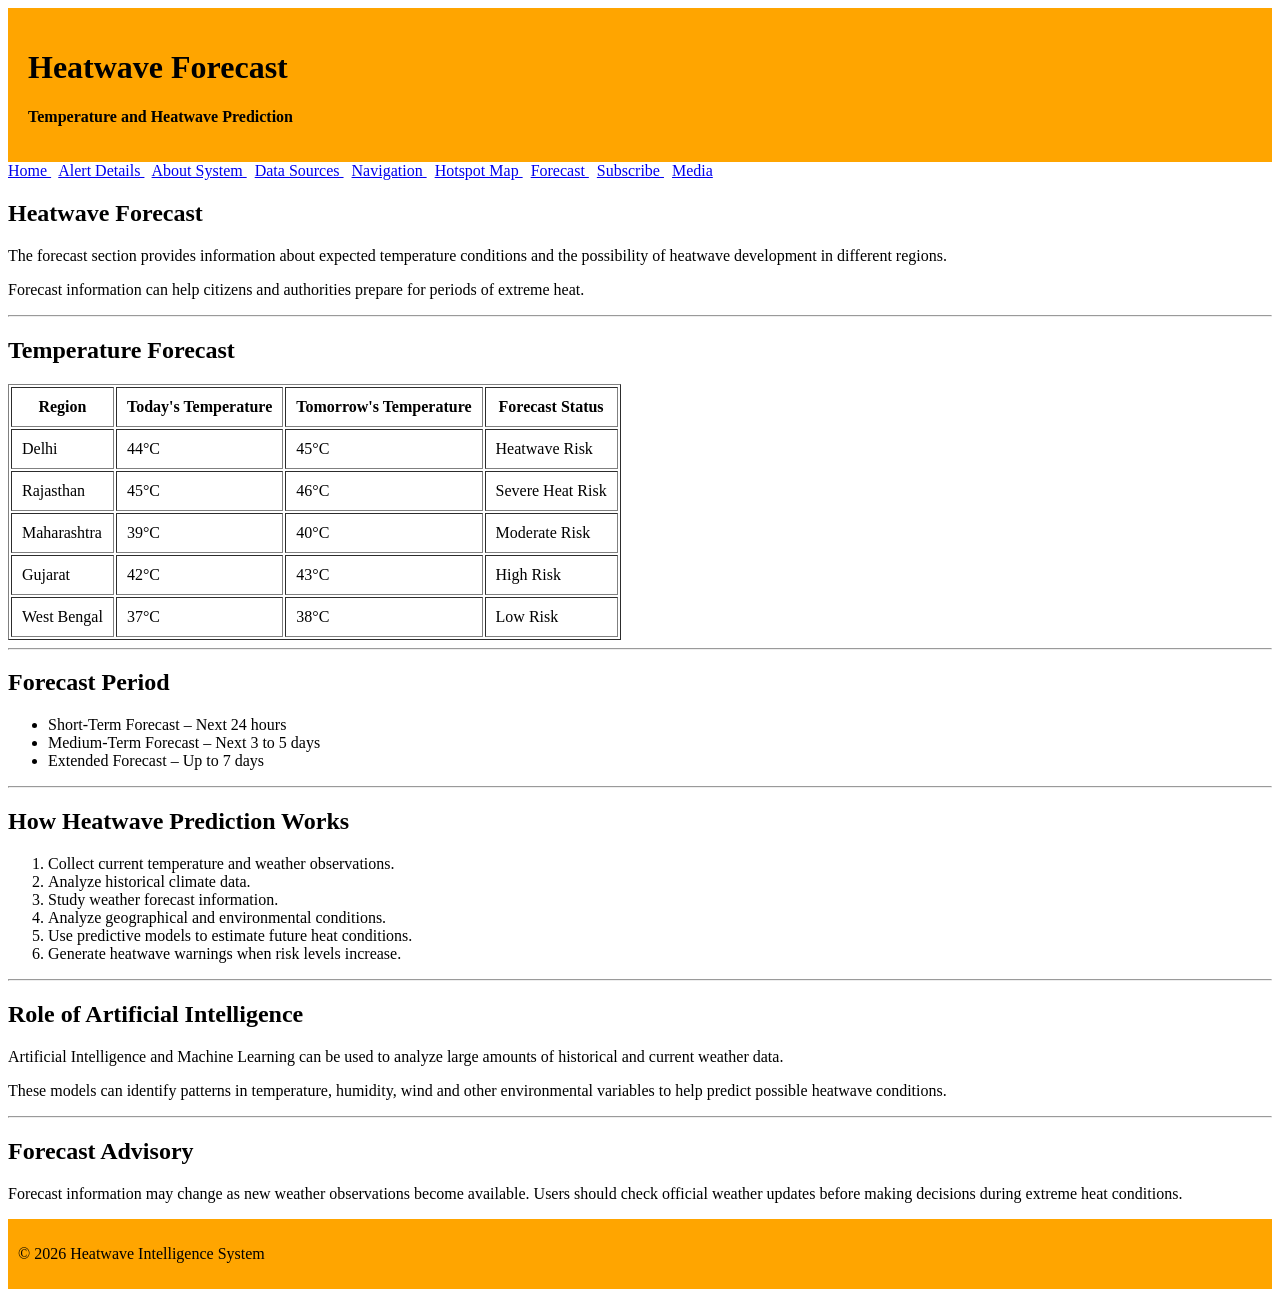
==== forecast.html @ 757be504 "Add files via upload" ====
<!DOCTYPE html>

<html>

<head>

<title>
Heatwave Forecast
</title>

</head>


<body>


<header style="background-color: orange; padding: 20px;">

<h1>
Heatwave Forecast
</h1>

<p>
<b>Temperature and Heatwave Prediction</b>
</p>

</header>



<nav>

<a href="index.html">
Home
</a>

&nbsp;

<a href="alert-details.html">
Alert Details
</a>

&nbsp;

<a href="about-system.html">
About System
</a>

&nbsp;

<a href="sources.html">
Data Sources
</a>

&nbsp;

<a href="navigation.html">
Navigation
</a>

&nbsp;

<a href="hotspot-map.html">
Hotspot Map
</a>

&nbsp;

<a href="forecast.html">
Forecast
</a>

&nbsp;

<a href="subscribe.html">
Subscribe
</a>

&nbsp;

<a href="media.html">
Media
</a>

</nav>



<main>


<section>

<h2>
Heatwave Forecast
</h2>

<p>
The forecast section provides information about
expected temperature conditions and the possibility
of heatwave development in different regions.
</p>

<p>
Forecast information can help citizens and authorities
prepare for periods of extreme heat.
</p>

</section>



<hr>



<section>

<h2>
Temperature Forecast</h2>

<table border="1" cellpadding="10">

<tr>

<th>
Region
</th>

<th>
Today's Temperature
</th>

<th>
Tomorrow's Temperature
</th>

<th>
Forecast Status
</th>

</tr>


<tr>

<td>
Delhi
</td>

<td>
44°C
</td>

<td>
45°C
</td>

<td>
Heatwave Risk
</td>

</tr>


<tr>

<td>
Rajasthan
</td>

<td>
45°C
</td>

<td>
46°C
</td>

<td>
Severe Heat Risk
</td>

</tr>


<tr>

<td>
Maharashtra
</td>

<td>
39°C
</td>

<td>
40°C
</td>

<td>
Moderate Risk
</td>

</tr>


<tr>

<td>
Gujarat
</td>

<td>
42°C
</td>

<td>
43°C
</td>

<td>
High Risk
</td>

</tr>


<tr>

<td>
West Bengal
</td>

<td>
37°C
</td>

<td>
38°C
</td>

<td>
Low Risk
</td>

</tr>

</table>

</section>



<hr>



<section>

<h2>
Forecast Period</h2>

<ul>

<li>
Short-Term Forecast – Next 24 hours
</li>

<li>
Medium-Term Forecast – Next 3 to 5 days
</li>

<li>
Extended Forecast – Up to 7 days
</li>

</ul>

</section>



<hr>



<section>

<h2>
How Heatwave Prediction Works
</h2>

<ol>

<li>
Collect current temperature and weather observations.
</li>

<li>
Analyze historical climate data.
</li>

<li>
Study weather forecast information.
</li>

<li>
Analyze geographical and environmental conditions.
</li>

<li>
Use predictive models to estimate future heat conditions.
</li>

<li>
Generate heatwave warnings when risk levels increase.
</li>

</ol>

</section>



<hr>



<section>

<h2>
Role of Artificial Intelligence</h2>

<p>
Artificial Intelligence and Machine Learning can be
used to analyze large amounts of historical and current
weather data.
</p>

<p>
These models can identify patterns in temperature,
humidity, wind and other environmental variables to
help predict possible heatwave conditions.
</p>

</section>



<hr>



<section>

<h2>
Forecast Advisory</h2>

<p>
Forecast information may change as new weather
observations become available. Users should check
official weather updates before making decisions
during extreme heat conditions.
</p>

</section>


</main>



<footer style="background-color: orange; padding: 10px;">

<p>
© 2026 Heatwave Intelligence System
</p>

</footer>


</body>

</html>
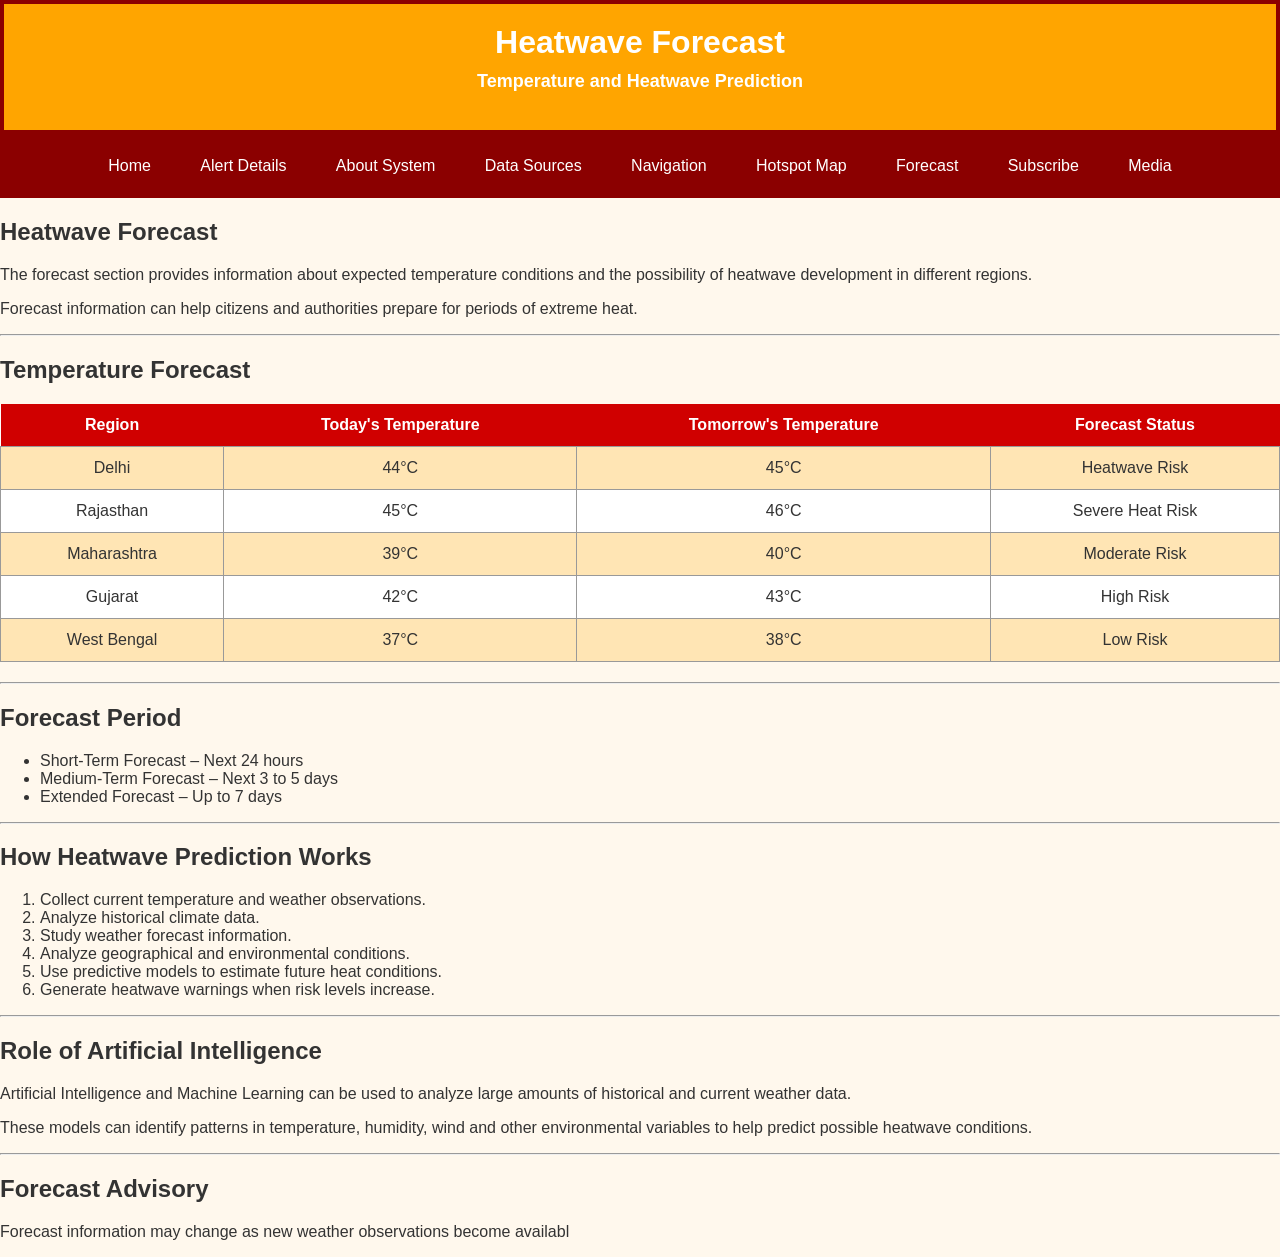
==== commit f73ffbb9: "Update forecast.html" ====
--- a/forecast.html
+++ b/forecast.html
@@ -8,25 +8,46 @@
 Heatwave Forecast
 </title>
 
+<link rel="stylesheet" href="style.css">
+
+<style>
+
+nav {
+    text-align: center;
+    background-color: darkred;
+    padding: 10px;
+}
+
+nav a {
+    display: inline-block;
+    color: white;
+    text-decoration: none;
+    padding: 10px 15px;
+}
+
+nav a:hover {
+    color: yellow;
+    background-color: orange;
+    text-decoration: underline;
+}
+
+</style>
+
 </head>
 
-
 <body>
 
-
-<header style="background-color: orange; padding: 20px;">
-
-<h1>
+<header style="background-color: orange; padding: 20px; border: 4px solid darkred;">
+
+<h1 style="color: white;">
 Heatwave Forecast
 </h1>
 
-<p>
+<p style="color: white;">
 <b>Temperature and Heatwave Prediction</b>
 </p>
 
 </header>
-
-
 
 <nav>
 
@@ -34,49 +55,49 @@
 Home
 </a>
 
-&nbsp;
+ 
 
 <a href="alert-details.html">
 Alert Details
 </a>
 
-&nbsp;
+ 
 
 <a href="about-system.html">
 About System
 </a>
 
-&nbsp;
+ 
 
 <a href="sources.html">
 Data Sources
 </a>
 
-&nbsp;
+ 
 
 <a href="navigation.html">
 Navigation
 </a>
 
-&nbsp;
+ 
 
 <a href="hotspot-map.html">
 Hotspot Map
 </a>
 
-&nbsp;
+ 
 
 <a href="forecast.html">
 Forecast
 </a>
 
-&nbsp;
+ 
 
 <a href="subscribe.html">
 Subscribe
 </a>
 
-&nbsp;
+ 
 
 <a href="media.html">
 Media
@@ -84,10 +105,7 @@
 
 </nav>
 
-
-
 <main>
-
 
 <section>
 
@@ -108,18 +126,15 @@
 
 </section>
 
-
-
-<hr>
-
-
-
-<section>
-
-<h2>
-Temperature Forecast</h2>
-
-<table border="1" cellpadding="10">
+<hr>
+
+<section>
+
+<h2>
+Temperature Forecast
+</h2>
+
+<table>
 
 <tr>
 
@@ -141,7 +156,6 @@
 
 </tr>
 
-
 <tr>
 
 <td>
@@ -162,7 +176,6 @@
 
 </tr>
 
-
 <tr>
 
 <td>
@@ -183,7 +196,6 @@
 
 </tr>
 
-
 <tr>
 
 <td>
@@ -204,7 +216,6 @@
 
 </tr>
 
-
 <tr>
 
 <td>
@@ -225,7 +236,6 @@
 
 </tr>
 
-
 <tr>
 
 <td>
@@ -250,16 +260,13 @@
 
 </section>
 
-
-
-<hr>
-
-
-
-<section>
-
-<h2>
-Forecast Period</h2>
+<hr>
+
+<section>
+
+<h2>
+Forecast Period
+</h2>
 
 <ul>
 
@@ -279,11 +286,7 @@
 
 </section>
 
-
-
-<hr>
-
-
+<hr>
 
 <section>
 
@@ -321,16 +324,13 @@
 
 </section>
 
-
-
-<hr>
-
-
-
-<section>
-
-<h2>
-Role of Artificial Intelligence</h2>
+<hr>
+
+<section>
+
+<h2>
+Role of Artificial Intelligence
+</h2>
 
 <p>
 Artificial Intelligence and Machine Learning can be
@@ -346,40 +346,14 @@
 
 </section>
 
-
-
-<hr>
-
-
-
-<section>
-
-<h2>
-Forecast Advisory</h2>
+<hr>
+
+<section>
+
+<h2>
+Forecast Advisory
+</h2>
 
 <p>
 Forecast information may change as new weather
-observations become available. Users should check
-official weather updates before making decisions
-during extreme heat conditions.
-</p>
-
-</section>
-
-
-</main>
-
-
-
-<footer style="background-color: orange; padding: 10px;">
-
-<p>
-© 2026 Heatwave Intelligence System
-</p>
-
-</footer>
-
-
-</body>
-
-</html>+observations become availabl
--- a/style.css
+++ b/style.css
@@ -0,0 +1,271 @@
+/* ================================
+   HEATWAVE INTELLIGENCE SYSTEM
+   CSS3 STYLESHEET
+   ================================ */
+
+body {
+    font-family: Arial, sans-serif;
+    margin: 0;
+    background-color: #fff8ed;
+    color: #333;
+}
+
+/* Main Header */
+
+header {
+    background-color: #e85d04;
+    color: white;
+    padding: 25px;
+    text-align: center;
+    border-bottom: 5px solid #9d0208;
+}
+
+header h1 {
+    margin: 0;
+    font-size: 32px;
+}
+
+header p {
+    margin-top: 10px;
+    font-size: 18px;
+}
+
+/* Navigation */
+
+nav {
+    background-color: #9d0208;
+    text-align: center;
+    padding: 12px;
+}
+
+nav a {
+    display: inline-block;
+    color: white;
+    text-decoration: none;
+    padding: 10px 15px;
+    margin: 3px;
+    border-radius: 5px;
+}
+
+nav a:hover {
+    background-color: #ffba08;
+    color: black;
+}
+
+/* Main Layout */
+
+.container {
+    display: flex;
+    gap: 25px;
+    padding: 25px;
+}
+
+/* Sidebar */
+
+.sidebar {
+    width: 25%;
+    background-color: white;
+    padding: 20px;
+    border: 2px solid #e85d04;
+    border-radius: 10px;
+    box-shadow: 0 4px 10px rgba(0,0,0,0.15);
+}
+
+.sidebar h2 {
+    color: #d00000;
+}
+
+.sidebar ul {
+    padding-left: 20px;
+}
+
+.sidebar li {
+    margin: 12px 0;
+    padding: 8px;
+}
+
+.sidebar li:hover {
+    background-color: #ffe5b4;
+    color: #d00000;
+}
+
+/* Main Content */
+
+.content {
+    width: 75%;
+}
+
+/* Cards */
+
+.card {
+    background-color: white;
+    display: inline-block;
+    width: 28%;
+    min-height: 150px;
+    margin: 10px;
+    padding: 20px;
+    border: 2px solid #f48c06;
+    border-radius: 10px;
+    box-shadow: 0 4px 10px rgba(0,0,0,0.15);
+    text-align: center;
+    vertical-align: top;
+}
+
+.card:hover {
+    transform: translateY(-5px);
+    transition: 0.3s;
+}
+
+/* Alert Box */
+
+.alert-box {
+    background-color: #ffcccb;
+    border: 3px solid #d00000;
+    padding: 20px;
+    margin: 20px 0;
+    border-radius: 10px;
+    font-size: 20px;
+    font-weight: bold;
+}
+
+/* Highlight / Offer Box */
+
+.highlight {
+    background-color: #ffba08;
+    padding: 20px;
+    margin: 20px 0;
+    border-radius: 10px;
+    text-align: center;
+    font-size: 22px;
+    font-weight: bold;
+    box-shadow: 0 0 15px #ff8800;
+    animation: glow 2s infinite alternate;
+}
+
+@keyframes glow {
+    from {
+        box-shadow: 0 0 5px #ff8800;
+    }
+
+    to {
+        box-shadow: 0 0 25px #ff0000;
+    }
+}
+
+/* Images / Gallery */
+
+.gallery {
+    display: flex;
+    flex-wrap: wrap;
+    gap: 15px;
+}
+
+.gallery img {
+    width: 200px;
+    height: 140px;
+    object-fit: cover;
+    border: 3px solid #e85d04;
+    border-radius: 8px;
+    transition: transform 0.3s;
+}
+
+.gallery img:hover {
+    transform: scale(1.1);
+}
+
+/* Tables */
+
+table {
+    width: 100%;
+    border-collapse: collapse;
+    margin: 20px 0;
+    background-color: white;
+}
+
+th {
+    background-color: #d00000;
+    color: white;
+    padding: 12px;
+}
+
+td {
+    padding: 12px;
+    text-align: center;
+    border: 1px solid #999;
+}
+
+tr:nth-child(even) {
+    background-color: #ffe5b4;
+}
+
+/* Forms */
+
+form {
+    background-color: white;
+    padding: 25px;
+    border-radius: 10px;
+    border: 2px solid #e85d04;
+}
+
+input,
+select,
+textarea {
+    width: 90%;
+    padding: 10px;
+    margin: 8px 0 15px;
+    border: 1px solid #aaa;
+    border-radius: 5px;
+}
+
+input:focus,
+select:focus,
+textarea:focus {
+    border: 2px solid #e85d04;
+    outline: none;
+}
+
+button {
+    background-color: #d00000;
+    color: white;
+    padding: 12px 25px;
+    border: none;
+    border-radius: 5px;
+    cursor: pointer;
+}
+
+button:hover {
+    background-color: #ffba08;
+    color: black;
+}
+
+/* Footer */
+
+footer {
+    background-color: #9d0208;
+    color: white;
+    text-align: center;
+    padding: 20px;
+    margin-top: 30px;
+}
+
+/* Responsive Design */
+
+@media screen and (max-width: 768px) {
+
+    .container {
+        flex-direction: column;
+    }
+
+    .sidebar,
+    .content {
+        width: 100%;
+    }
+
+    .card {
+        width: 80%;
+    }
+
+    nav a {
+        display: block;
+    }
+}
